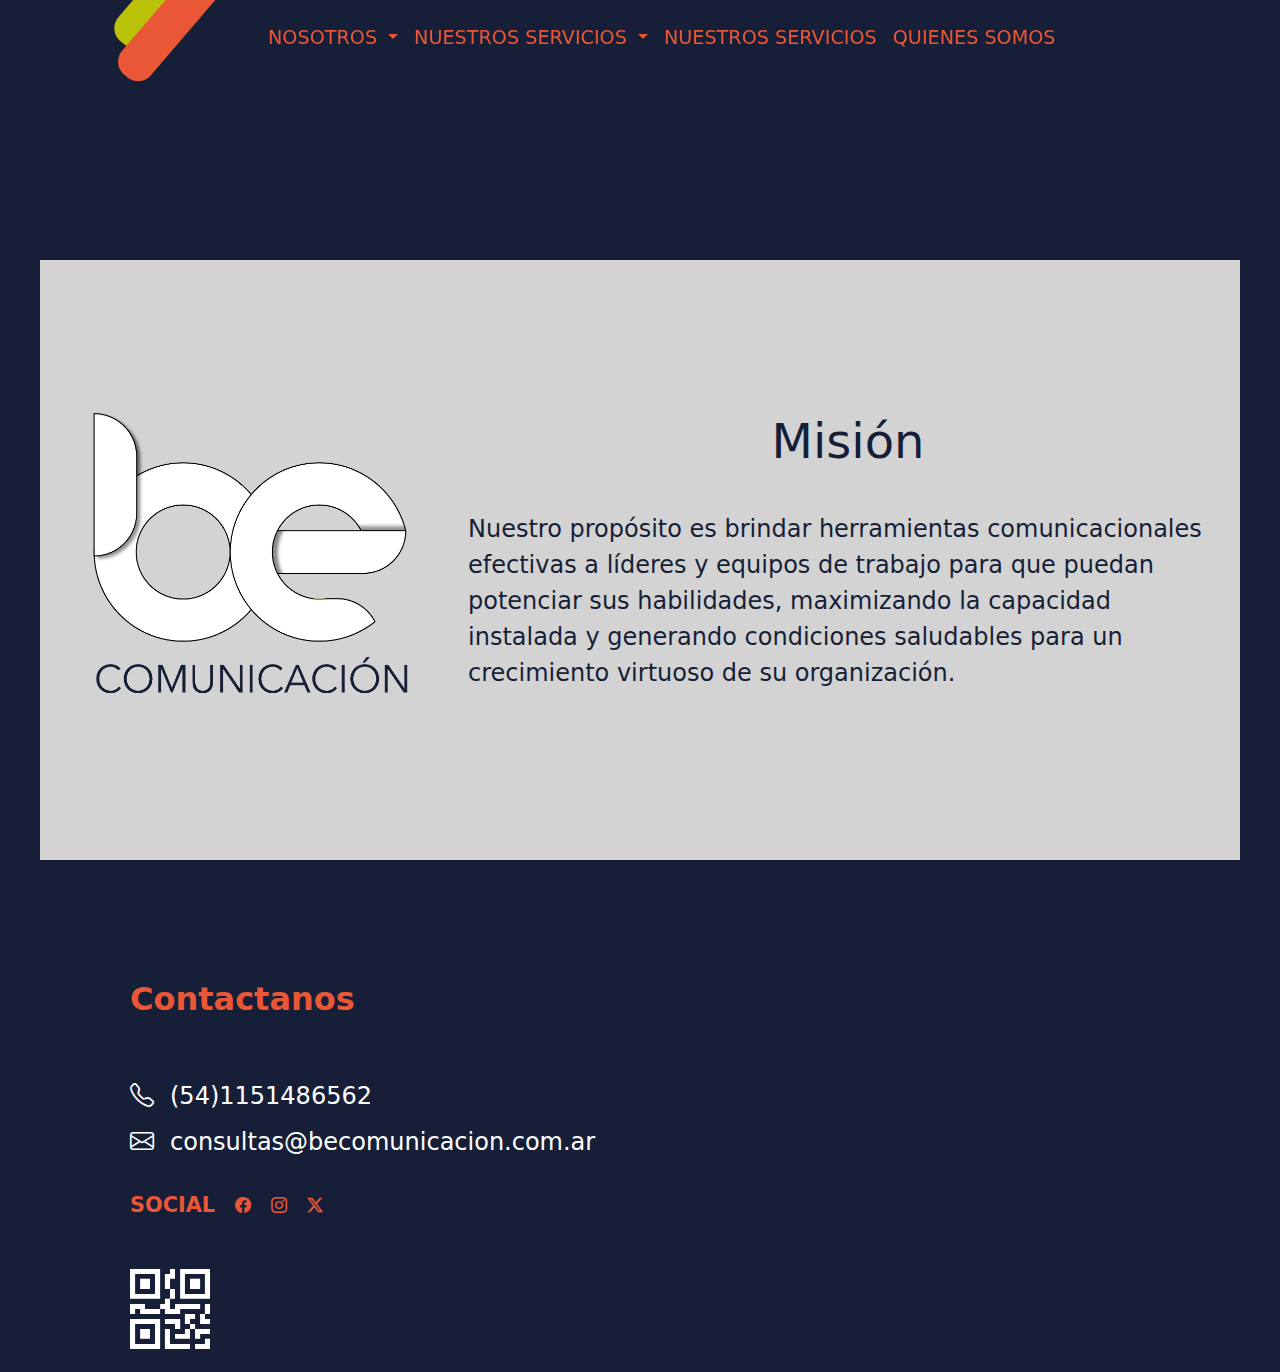
==== pages/mision.html @ 9e1cf795 "mision.html added" ====
<!DOCTYPE html>
<html lang="es">

<head>
    <meta charset="UTF-8" />
    <meta name="viewport" content="width=device-width, initial-scale=1.0" />
    <link rel="stylesheet" href="https://cdn.jsdelivr.net/npm/bootstrap-icons@1.11.1/font/bootstrap-icons.css" />
    <link rel="stylesheet" href="https://cdn.jsdelivr.net/npm/bootstrap@5.3.2/dist/css/bootstrap.min.css" />
    <link rel="stylesheet" href="../css/styles.css" />
    <title>Misión || BE comunicación</title>
</head>

<body>
    <header class="container fixed-top">
        <nav class="navbar navbar-expand-lg">
            <div class="container">
                <a class="navbar-brand" href="../index.html"><img src="../img/logo-simple.png" alt=""
                        class="logo-simple" /></a>
                <button class="navbar-toggler" data-bs-theme="dark" type="button" data-bs-toggle="collapse"
                    data-bs-target="#navbarNavDropdown" aria-controls="navbarNavDropdown" aria-expanded="false"
                    aria-label="Toggle navigation">
                    <span class="navbar-toggler-icon"></span>
                </button>
                <div class="collapse navbar-collapse" id="navbarNavDropdown">
                    <ul class="navbar-nav">
                        <li class="nav-item dropdown">
                            <a class="nav-link dropdown-toggle" href="#" role="button" data-bs-toggle="dropdown"
                                aria-expanded="false" style="color: #ea5736">
                                nosotros
                            </a>
                            <ul class="dropdown-menu">
                                <li>
                                    <a class="dropdown-item" href="./nuestros-valores.html">nuestros valores</a>
                                </li>
                                <li><a class="dropdown-item" href="./vision.html">visión</a></li>
                                <li><a class="dropdown-item" href="#">misión</a></li>
                            </ul>
                        </li>
                        <li class="nav-item dropdown">
                            <a class="nav-link dropdown-toggle" href="#" role="button" data-bs-toggle="dropdown"
                                aria-expanded="false" style="color: #ea5736">
                                nuestros servicios
                            </a>
                            <ul class="dropdown-menu">
                                <li><a class="dropdown-item" href="#">comunicación interna</a></li>
                                <li>
                                    <a class="dropdown-item" href="#">comunicación emocional</a>
                                </li>
                                <li>
                                    <a class="dropdown-item" href="#">comunicación externa y RR II</a>
                                </li>
                            </ul>
                        </li>
                        <li class="nav-item">
                            <a class="nav-link" href="#" style="color: #ea5736">nuestros servicios</a>
                        </li>
                        <li class="nav-item">
                            <a class="nav-link" href="#" style="color: #ea5736">quienes somos</a>
                        </li>
                    </ul>
                </div>
            </div>
        </nav>
    </header>

    <main>
        <section class="mision container">
            <img src="../img/LogoLINEAL-mix.png" class="mision__img" alt="" />
            <div>
                <h2 class="mision__h2">misión</h2>
                <p class="mision__p">
                    Nuestro propósito es brindar herramientas comunicacionales efectivas a líderes y equipos de trabajo
                    para que puedan potenciar sus habilidades, maximizando la capacidad instalada y generando
                    condiciones saludables para un crecimiento virtuoso de su organización.
                </p>
            </div>
        </section>
    </main>

    <footer class="container footer">
        <h2>contactanos</h2>
        <div class="footer__contact">
            <i class="bi bi-telephone"></i>
            <span>(54)1151486562</span>
            <i class="bi bi-envelope"></i>
            <span>consultas@becomunicacion.com.ar</span>
        </div>
        <div class="footer__social">
            <span>social</span>
            <a href=""><i class="bi bi-facebook"></i></a>
            <a href=""><i class="bi bi-instagram"></i></a>
            <a href=""><i class="bi bi-twitter-x"></i></a>
        </div>
        <i class="bi bi-qr-code"></i>
    </footer>

    <script src="https://cdn.jsdelivr.net/npm/bootstrap@5.3.2/dist/js/bootstrap.bundle.min.js"></script>
    <script src="../js/main.js"></script>
</body>

</html>
---- css/styles.css ----
header {
  background-image: linear-gradient(#161f37 40%, rgba(22, 31, 55, 0));
}

.logo-simple {
  width: 150px;
  position: relative;
  top: -30px;
}

.navbar {
  position: relative;
  top: -50px;
}

.nav-link {
  color: #ea5736;
  font-size: 1.2rem;
  text-transform: uppercase;
}

.navbar-toggler {
  border: none;
}
.navbar-toggler:focus {
  box-shadow: none;
}

.dropdown-item {
  text-transform: capitalize;
}
.dropdown-item:active {
  background-color: #ea5736;
}

main {
  padding-top: 200px;
}

.nav-link:hover {
  color: #fff !important;
}

.footer {
  padding-left: 60px;
}
.footer h2 {
  color: #EA5736;
  font-weight: 700;
  font-size: 2rem;
  text-transform: capitalize;
  margin: 60px 0;
}
.footer__contact {
  display: grid;
  grid-template-columns: 30px auto;
  grid-template-rows: repeat(2, 1fr);
  color: white;
  font-size: 1.5rem;
  row-gap: 10px;
  column-gap: 10px;
  margin-top: 60px;
}
.footer__social {
  display: flex;
  justify-content: start;
  align-items: center;
  flex-direction: row;
  gap: 20px;
  color: #EA5736;
  margin: 30px 0;
}
.footer__social span {
  text-transform: uppercase;
  font-size: 1.3rem;
  font-weight: 600;
}
.footer__social i {
  color: #EA5736;
}
.footer .bi-qr-code {
  color: white;
  font-size: 5rem;
}
.footer__end {
  display: flex;
  justify-content: center;
  align-items: center;
  flex-direction: row;
  gap: 10px;
  color: white;
  margin-top: 30px;
}
.footer__end p {
  font-size: 0.8rem;
}
.footer__end p:nth-child(1) {
  place-self: flex-start;
  margin-top: 7px;
}
.footer__end p:nth-child(2) {
  font-size: 1.5rem;
}
.footer__end p:nth-child(2) a {
  color: white;
  text-decoration: none;
}
.footer__end p:nth-child(3) {
  place-self: flex-end;
  margin-bottom: 21px;
}

:root {
  --background: rgb(255, 255, 255);
  --primary: #ea5736;
  --secondary: #ea5736;
  --third: #ea5736;
}

.shape {
  background: linear-gradient(45deg, var(--primary) 0%, var(--secondary) 50%);
  animation: morph 4s linear infinite, rot55 6s;
  border-radius: 60% 40% 30% 70%/60% 30% 70% 40%;
  height: 350px;
  transition: all 1s ease-in-out;
  width: 350px;
  z-index: 5;
  box-shadow: inset -10px 0px 5px 5px #f7380d, 3px 3px 35px 5px rgb(61, 28, 1);
}

.shape-container {
  overflow: hidden;
  height: 350px;
  width: 350px;
}

@keyframes morph {
  0% {
    border-radius: 60% 40% 30% 70%/60% 30% 70% 40%;
    background: linear-gradient(45deg, var(--primary) 0%, var(--secondary) 100%);
    transform: scale(1);
  }
  50% {
    border-radius: 30% 60% 70% 40%/50% 60% 30% 60%;
    background: linear-gradient(45deg, var(--third) 0%, var(--secondary) 100%);
    transform: scale(0.8);
  }
  60% {
    transform: scale(0.6);
  }
  70% {
    transform: scale(0.3);
  }
  80% {
    transform: scale(0.1);
  }
  100% {
    border-radius: 60% 40% 30% 70%/60% 30% 70% 40%;
    background: linear-gradient(45deg, var(--primary) 0%, var(--secondary) 100%);
    transform: scale(1);
  }
}
@media (max-width: 700px) {
  .shape-container {
    transform: scale(0.5) translateX(-150px);
    z-index: -1;
  }
}
@media (max-width: 991px) {
  .shape-container {
    transform: scale(0.5) translatex(-150px) translateY(100px);
    z-index: -1;
  }
}
.mision {
  display: flex;
  justify-content: center;
  align-items: center;
  flex-direction: row;
  gap: 1rem;
  margin: 60px auto 120px;
  background-color: lightgrey;
  max-width: 1200px;
  height: 600px;
}
.mision div {
  display: flex;
  justify-content: center;
  align-items: center;
  flex-direction: column;
  gap: 2rem;
}
.mision__img {
  width: 400px;
}
.mision h2,
.mision p {
  color: #161F37;
  font-size: 1.5rem;
}
.mision h2 {
  text-transform: capitalize;
  font-size: 3rem;
}

.vision {
  display: flex;
  justify-content: center;
  align-items: center;
  flex-direction: row;
  gap: 1rem;
  margin: 120px auto;
}
.vision div {
  display: flex;
  justify-content: center;
  align-items: start;
  flex-direction: column;
  gap: 2rem;
}
.vision__img {
  width: 400px;
}
.vision h2,
.vision p {
  color: white;
  font-size: 1.5rem;
}
.vision h2 {
  text-transform: capitalize;
  font-size: 3rem;
}

.circle-wrapper {
  position: relative;
  width: 200px;
  height: 200px;
  margin: 10px;
}

.circle {
  display: block;
  width: 100%;
  height: 100%;
  border-radius: 50%;
  padding: 2.5px;
  background-clip: content-box;
  animation: spin 15s cubic-bezier(0.46, 2.02, 0, -0.21);
}

.success {
  outline: 3px dashed #B9C108;
  border: 0.3rem solid #EA5736;
  outline-offset: 4px;
}

.inner {
  position: absolute;
  top: 40%;
  left: 8%;
  color: white;
}

@keyframes spin {
  to {
    transform: rotateZ(360deg);
  }
}
.valores {
  display: flex;
  flex-direction: column;
}
.valores h2 {
  color: white;
  text-transform: capitalize;
  font-size: 2.5rem;
  font-weight: 600;
  text-align: center;
}
.valores img {
  width: 190px;
  align-self: center;
}
.valores .inner {
  text-transform: uppercase;
  color: #EA5736;
  font-size: 1.4rem;
}
.valores__section {
  display: grid;
  grid-template-columns: repeat(4, 200px);
  grid-template-rows: repeat(2, 100px);
  justify-items: center;
  justify-content: center;
  margin-top: 50px;
  margin-bottom: 200px;
}
.valores__section div:nth-child(1) {
  grid-column: 1/2;
  grid-row: 1/2;
}
.valores__section div:nth-child(2) {
  grid-column: -4/-3;
  grid-row: 2/3;
}
.valores__section div:nth-child(3) {
  grid-column: 3/4;
  grid-row: 1/2;
}
.valores__section div:nth-child(3) .inner {
  padding-left: 25px;
}
.valores__section div:nth-child(4) {
  grid-column: 4/5;
  grid-row: 2/3;
}

@media (max-width: 850px) {
  .valores__section {
    grid-template-columns: repeat(2, 150px);
    grid-template-rows: repeat(4, 150px);
  }
  .valores__section div:nth-child(1) {
    grid-column: 1/2;
    grid-row: 1/2;
  }
  .valores__section div:nth-child(2) {
    grid-column: 2/3;
    grid-row: 2/3;
  }
  .valores__section div:nth-child(3) {
    grid-column: 1/2;
    grid-row: 3/4;
  }
  .valores__section div:nth-child(3) .inner {
    padding-left: 25px;
  }
  .valores__section div:nth-child(4) {
    grid-column: 2/3;
    grid-row: 4/5;
  }
}
body {
  background: #161f37;
}

.index__tittles {
  position: relative;
  display: grid;
  grid-template-columns: repeat(3, 1fr);
  grid-template-rows: repeat(7, 100px);
}
.index__tittles-h2 {
  color: white;
  grid-column: 1/3;
  grid-row: 1/2;
  padding-left: 50px;
}
.index__tittles-p {
  color: white;
  font-size: 4rem;
  font-weight: 700;
  width: 60%;
  line-height: 1em;
  grid-column: 1/4;
  grid-row: 3/5;
}

.shape-container {
  position: absolute;
  grid-column: 1/2;
  grid-row: 1/5;
  z-index: -1;
}

.index__logo {
  width: 100%;
  grid-column: 3/4;
  grid-row: -5/-1;
  place-self: start;
}

/*# sourceMappingURL=styles.css.map */
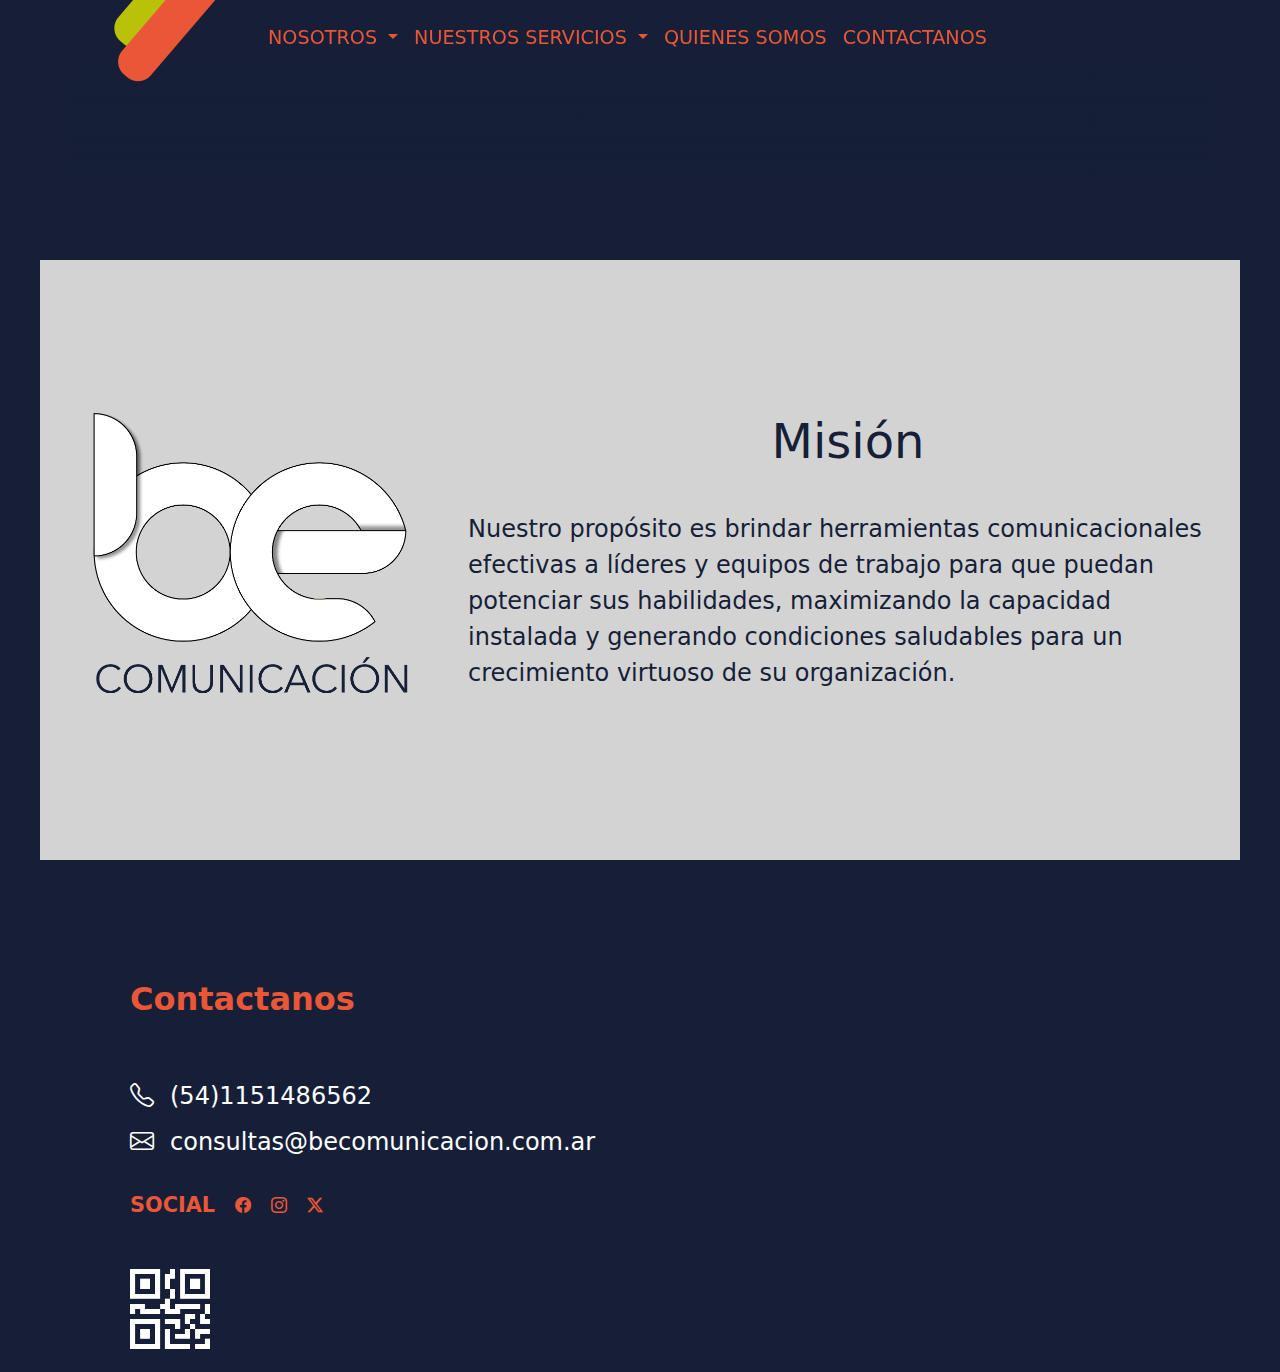
==== commit bb8db607: "navbar changes" ====
--- a/pages/mision.html
+++ b/pages/mision.html
@@ -52,10 +52,10 @@
                             </ul>
                         </li>
                         <li class="nav-item">
-                            <a class="nav-link" href="#" style="color: #ea5736">nuestros servicios</a>
+                            <a class="nav-link" href="#" style="color: #ea5736">quienes somos</a>
                         </li>
                         <li class="nav-item">
-                            <a class="nav-link" href="#" style="color: #ea5736">quienes somos</a>
+                            <a class="nav-link" href="#" style="color: #ea5736">contactanos</a>
                         </li>
                     </ul>
                 </div>
--- a/css/styles.css
+++ b/css/styles.css
@@ -39,6 +39,14 @@
 
 .nav-link:hover {
   color: #fff !important;
+}
+
+.navbar-collapse.show {
+  background-color: #161F37;
+}
+
+.navbar-collapse.collapsing {
+  background-color: #161F37;
 }
 
 .footer {
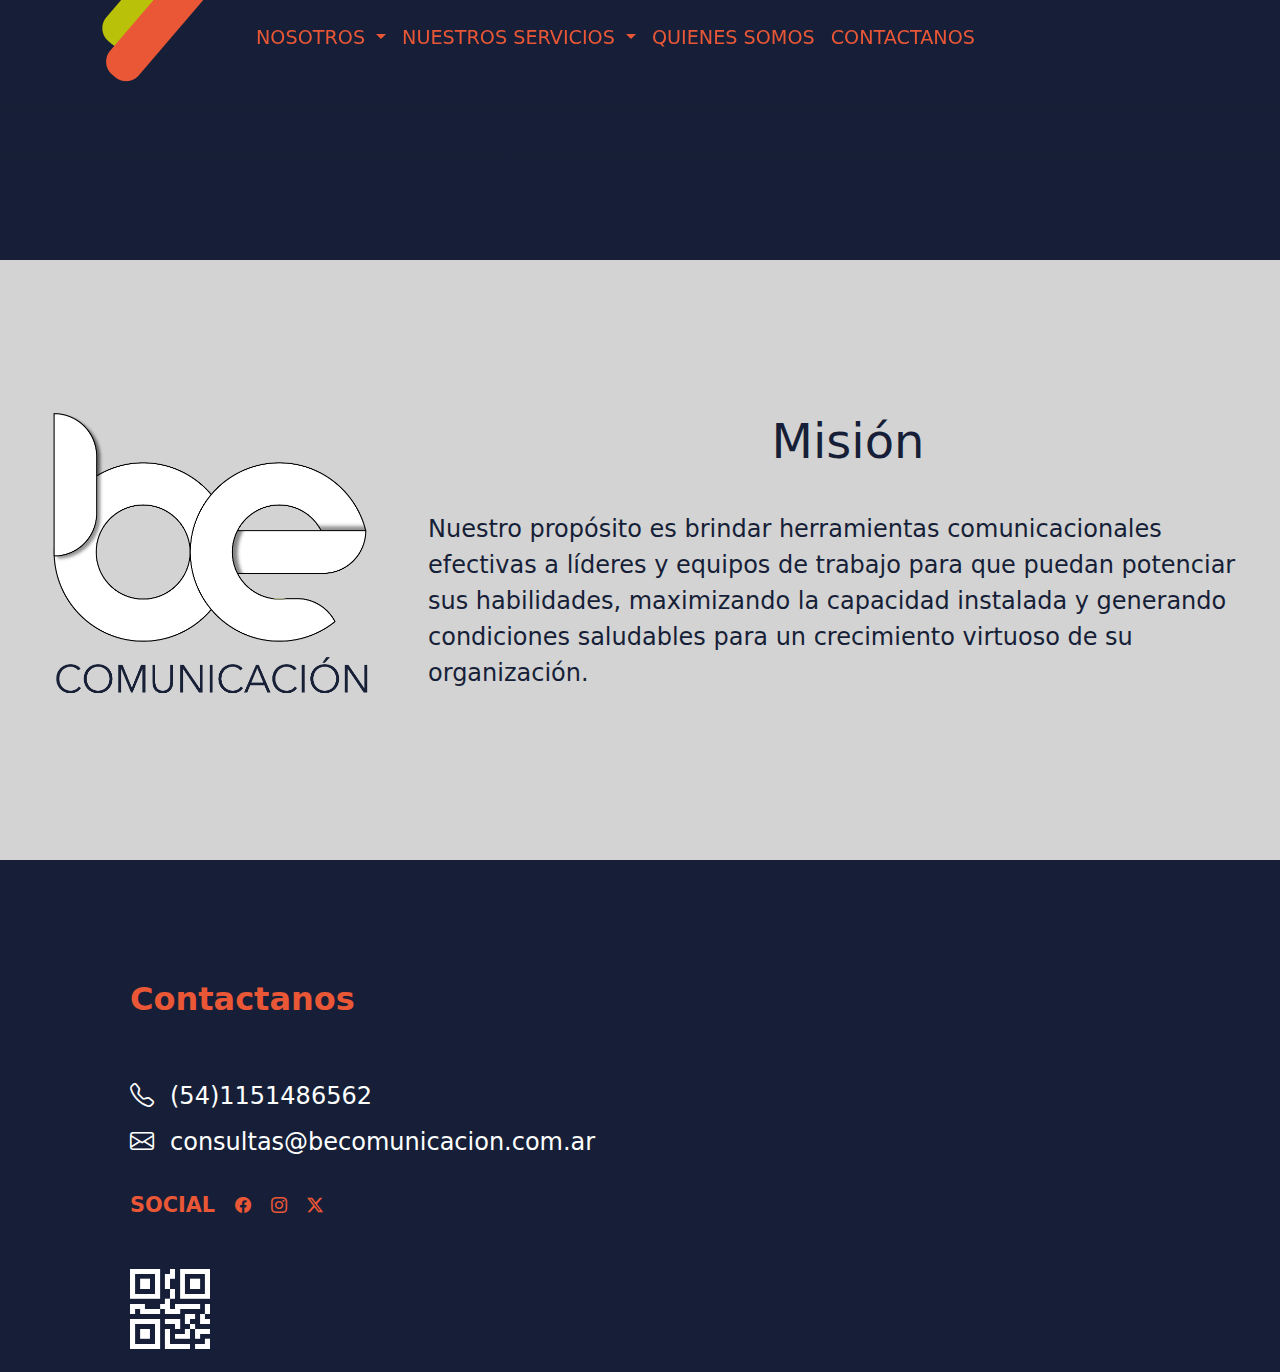
==== commit 002ce46c: "mision & navbar fluid" ====
--- a/pages/mision.html
+++ b/pages/mision.html
@@ -11,7 +11,7 @@
 </head>
 
 <body>
-    <header class="container fixed-top">
+    <header class="container-fluid fixed-top">
         <nav class="navbar navbar-expand-lg">
             <div class="container">
                 <a class="navbar-brand" href="../index.html"><img src="../img/logo-simple.png" alt=""
--- a/css/styles.css
+++ b/css/styles.css
@@ -188,7 +188,7 @@
   gap: 1rem;
   margin: 60px auto 120px;
   background-color: lightgrey;
-  max-width: 1200px;
+  max-width: 100vw;
   height: 600px;
 }
 .mision div {
